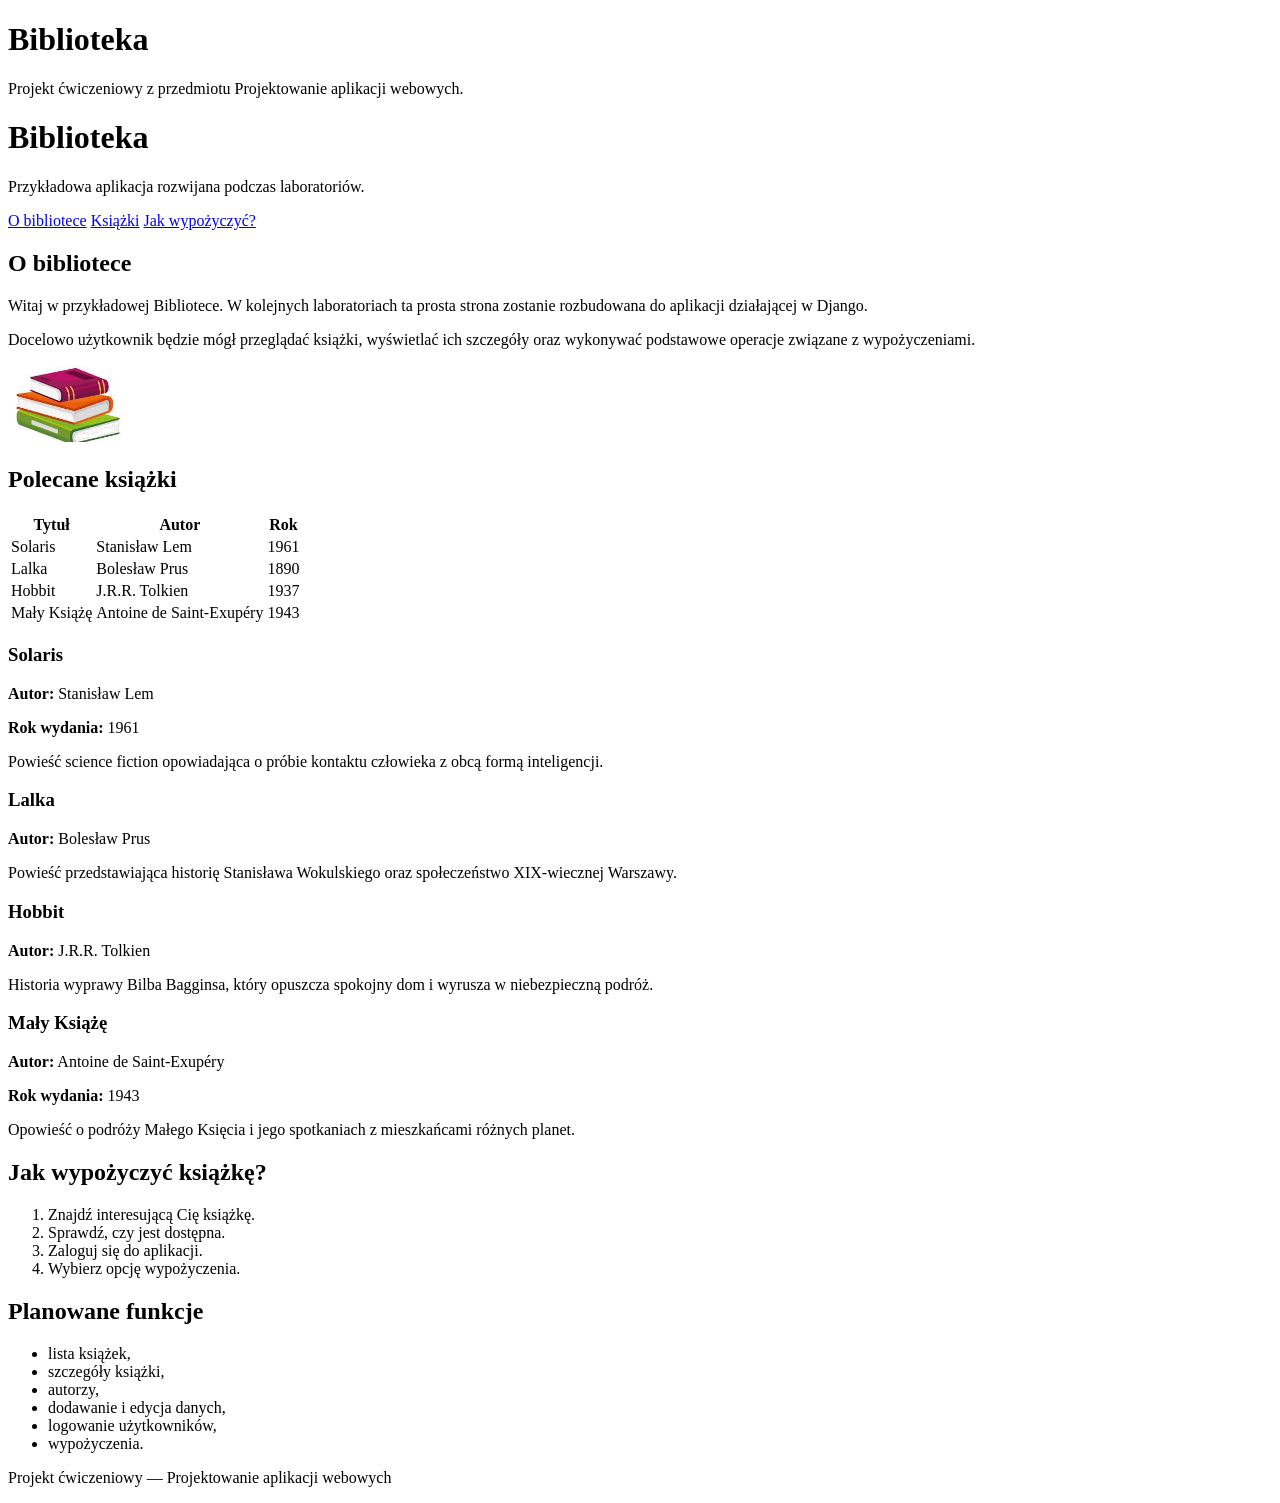
==== frontend/index.html @ 3de9b933 "strona internetowa biblioteki" ====
<!DOCTYPE html>
<html lang="pl">
<head>
    <meta charset="UTF-8">
    <meta name="viewport" content="width=device-width, initial-scale=1.0">
    <title>Biblioteka</title>
</head>
<body>

    <h1>Biblioteka</h1>

    <p>
        Projekt ćwiczeniowy z przedmiotu Projektowanie aplikacji webowych.
    </p>

</body>
</html>
<!DOCTYPE html>
<html lang="pl">
<head>
    <meta charset="UTF-8">
    <meta name="viewport" content="width=device-width, initial-scale=1.0">
    <title>Biblioteka</title>
</head>
<body>

    <header>
        <h1>Biblioteka</h1>

        <p>
            Przykładowa aplikacja rozwijana podczas laboratoriów.
        </p>

        <nav>
            <a href="#about">O bibliotece</a>
            <a href="#books">Książki</a>
            <a href="#rules">Jak wypożyczyć?</a>
        </nav>
    </header>

    <main>

        <section id="about">
            <h2>O bibliotece</h2>

            <p>
                Witaj w przykładowej Bibliotece.
                W kolejnych laboratoriach ta prosta strona zostanie
                rozbudowana do aplikacji działającej w Django.
            </p>

            <p>
                Docelowo użytkownik będzie mógł przeglądać książki,
                wyświetlać ich szczegóły oraz wykonywać podstawowe
                operacje związane z wypożyczeniami.
            </p>

            <img
                src="[data-uri]"
                alt="Ikona książki"
                width="120"
            >
        </section>

        <section id="books">
            <h2>Polecane książki</h2>

            <table>
                <thead>
                    <tr>
                        <th>Tytuł</th>
                        <th>Autor</th>
                        <th>Rok</th>
                    </tr>
                </thead>
                <tbody>
                    <tr>
                        <td>Solaris</td>
                        <td>Stanisław Lem</td>
                        <td>1961</td>
                    </tr>
                    <tr>
                        <td>Lalka</td>
                        <td>Bolesław Prus</td>
                        <td>1890</td>
                    </tr>
                    <tr>
                        <td>Hobbit</td>
                        <td>J.R.R. Tolkien</td>
                        <td>1937</td>
                    </tr>
                    <tr>
    <td>Mały Książę</td>
    <td>Antoine de Saint-Exupéry</td>
    <td>1943</td>
</tr>
                </tbody>
            </table>

            <article>
                <h3>Solaris</h3>

                <div class="book-info">
                    <p>
                        <strong>Autor:</strong> Stanisław Lem
                    </p>

                    <p>
                        <strong>Rok wydania:</strong> 1961
                    </p>
                </div>

                <p>
                    Powieść science fiction opowiadająca o próbie
                    kontaktu człowieka z obcą formą inteligencji.
                </p>
            </article>

            <article>
                <h3>Lalka</h3>

                <p>
                    <strong>Autor:</strong> Bolesław Prus
                </p>

                <p>
                    Powieść przedstawiająca historię Stanisława
                    Wokulskiego oraz społeczeństwo XIX-wiecznej Warszawy.
                </p>
            </article>

            <article>
                <h3>Hobbit</h3>

                <p>
                    <strong>Autor:</strong> J.R.R. Tolkien
                </p>

                <p>
                    Historia wyprawy Bilba Bagginsa, który opuszcza
                    spokojny dom i wyrusza w niebezpieczną podróż.
                </p>
            </article>
            <article>
                <h3>Mały Książę</h3>

                <div class="book-info">
                    <p>
                        <strong>Autor:</strong> Antoine de Saint-Exupéry
                    </p>

                    <p>
                        <strong>Rok wydania:</strong> 1943
                    </p>
                </div>

                <p>
                    Opowieść o podróży Małego Księcia i jego spotkaniach
                    z mieszkańcami różnych planet.
                </p>
            </article>
        </section>

        <section id="rules">
            <h2>Jak wypożyczyć książkę?</h2>

            <ol>
                <li>Znajdź interesującą Cię książkę.</li>
                <li>Sprawdź, czy jest dostępna.</li>
                <li>Zaloguj się do aplikacji.</li>
                <li>Wybierz opcję wypożyczenia.</li>
            </ol>
        </section>

        <section>
            <h2>Planowane funkcje</h2>

            <ul>
                <li>lista książek,</li>
                <li>szczegóły książki,</li>
                <li>autorzy,</li>
                <li>dodawanie i edycja danych,</li>
                <li>logowanie użytkowników,</li>
                <li>wypożyczenia.</li>
            </ul>
        </section>

    </main>

    <footer>
        <p>
            Projekt ćwiczeniowy — Projektowanie aplikacji webowych
        </p>
    </footer>

</body>
</html>
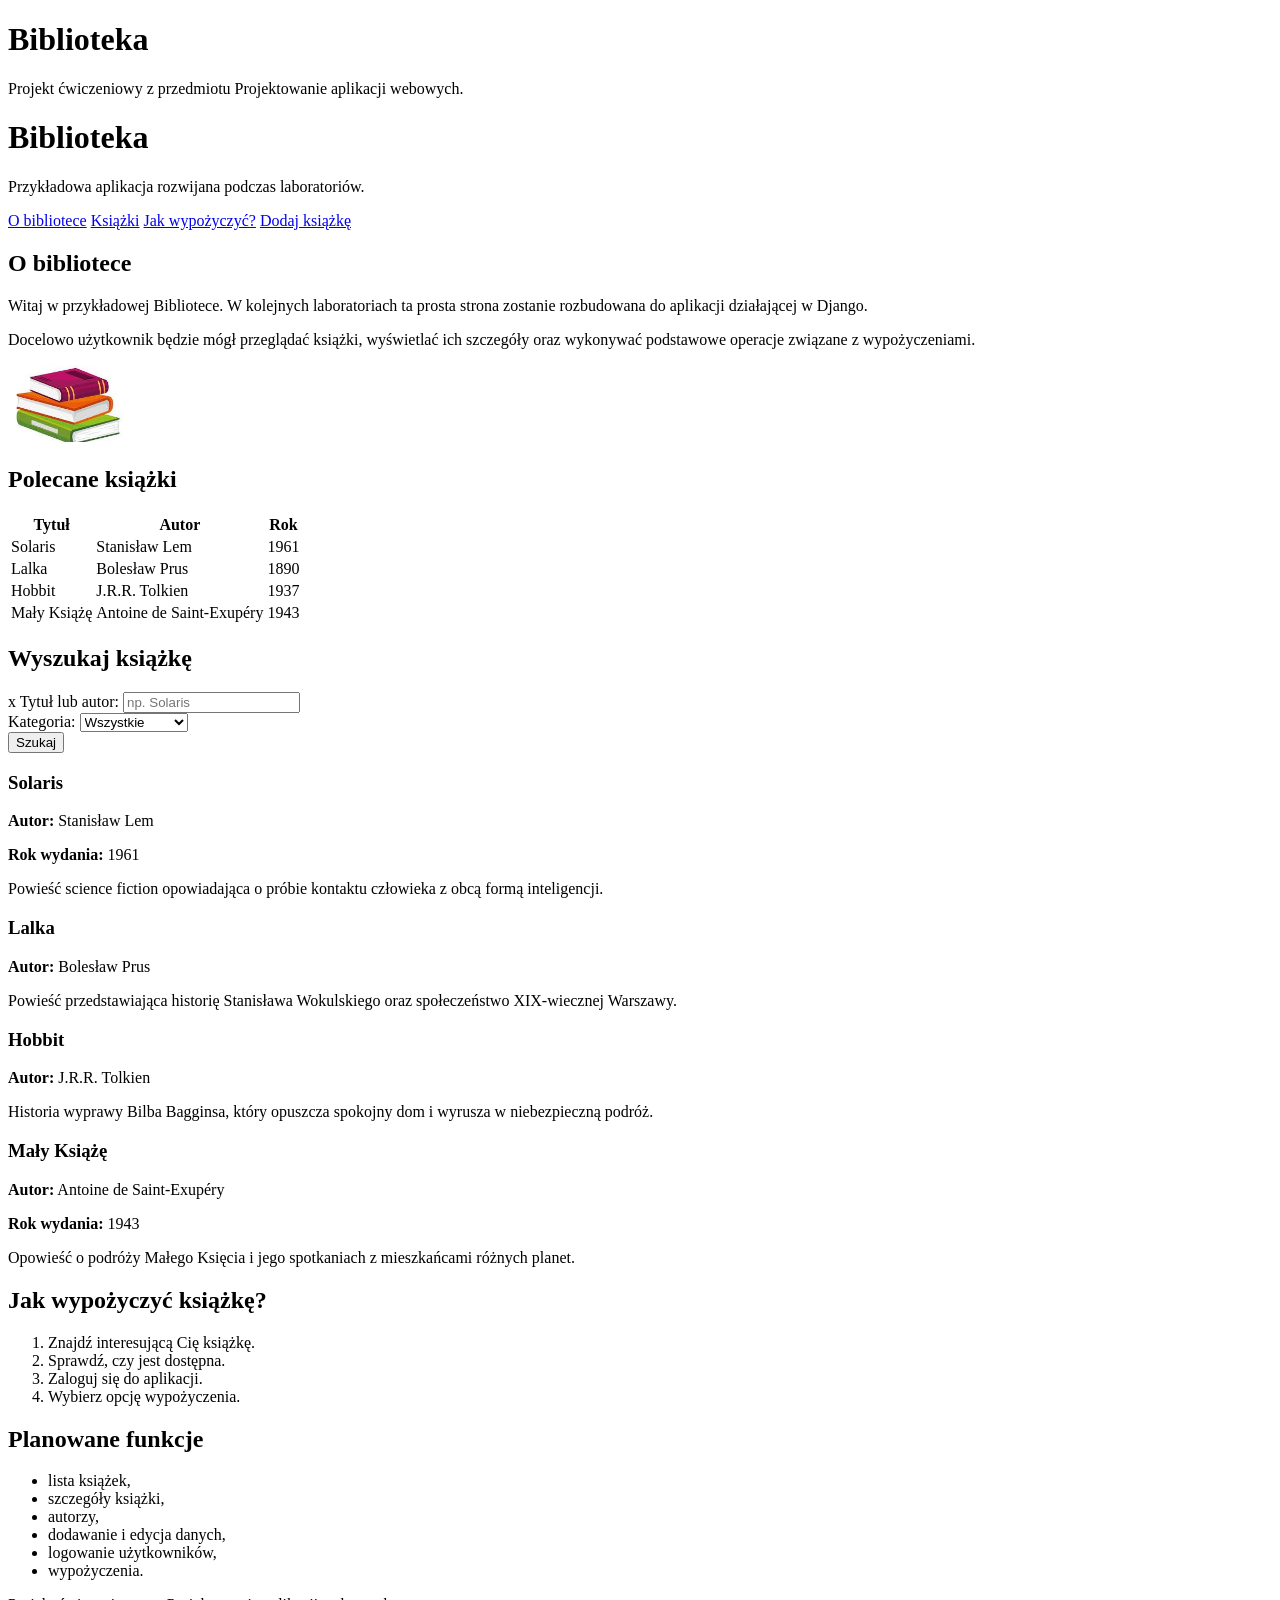
==== commit 12690e63: "dodano add_book.html, zmodyfikowano index.html" ====
--- a/frontend/index.html
+++ b/frontend/index.html
@@ -35,6 +35,9 @@
             <a href="#about">O bibliotece</a>
             <a href="#books">Książki</a>
             <a href="#rules">Jak wypożyczyć?</a>
+            <a href="add_book.html">
+    Dodaj książkę
+</a>
         </nav>
     </header>
 
@@ -96,7 +99,56 @@
 </tr>
                 </tbody>
             </table>
-
+            <section id="search">
+                <h2>Wyszukaj książkę</h2>
+            <form method="get">
+
+                <div>
+                    <label for="query">x
+                        Tytuł lub autor:
+                    </label>
+
+                    <input
+                        type="text"
+                        id="query"
+                        name="query"
+                        placeholder="np. Solaris"
+                    >
+                </div>
+
+                <div>
+                    <label for="search-category">
+                        Kategoria:
+                    </label>
+
+                    <select
+                        id="search-category"
+                        name="category"
+                    >
+                        <option value="">
+                            Wszystkie
+                        </option>
+
+                        <option value="fantasy">
+                            Fantasy
+                        </option>
+
+                        <option value="science-fiction">
+                            Science fiction
+                        </option>
+
+                        <option value="crime">
+                            Kryminał
+                        </option>
+                    </select>
+                </div>
+
+                <button type="submit">
+                    Szukaj
+                </button>
+
+            </form>
+            </section>
             <article>
                 <h3>Solaris</h3>
 
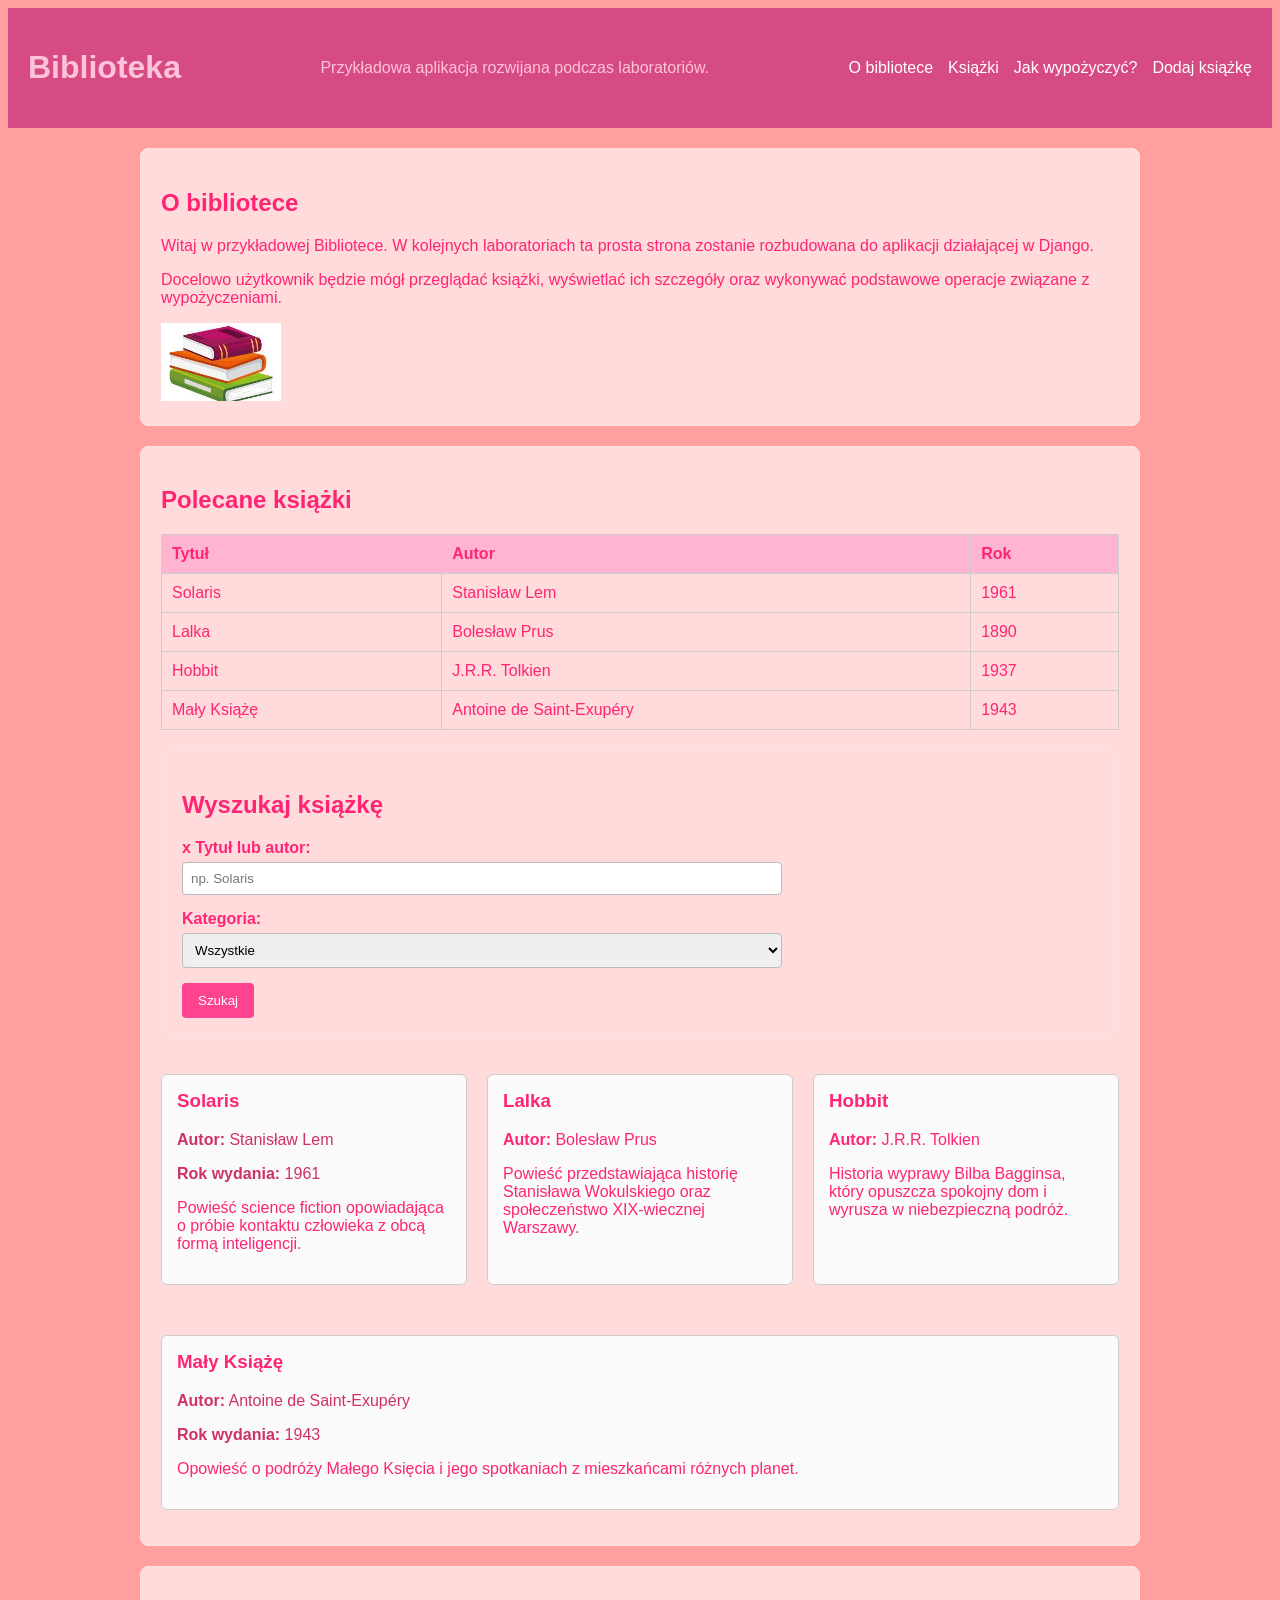
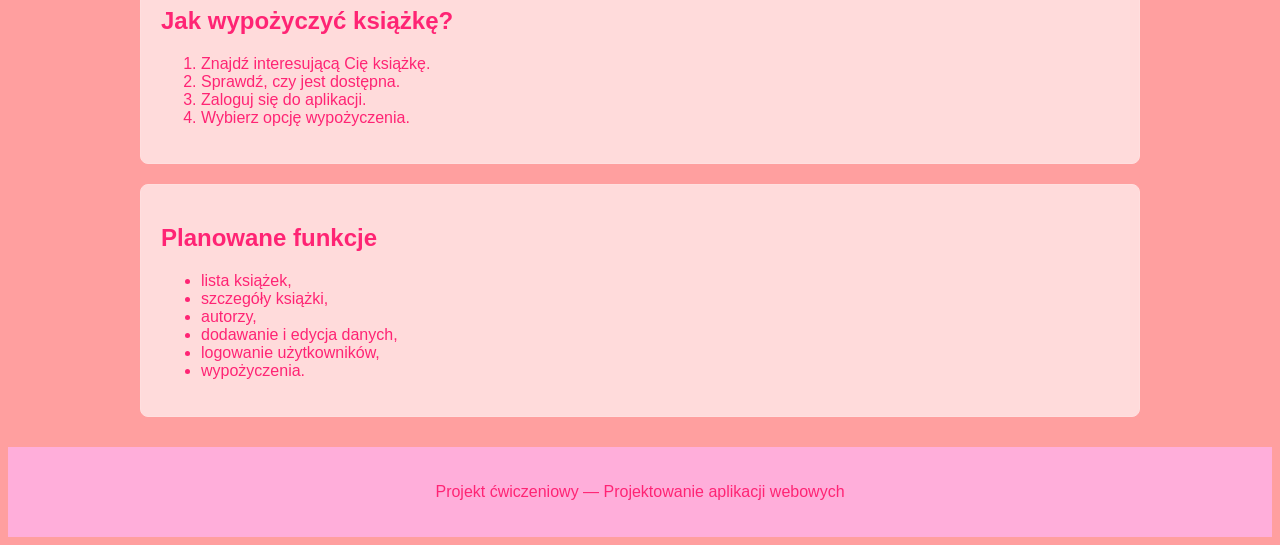
==== commit c402633c: "Dodanie układu Flexbox i podstaw responsywności" ====
--- a/frontend/index.html
+++ b/frontend/index.html
@@ -4,23 +4,7 @@
     <meta charset="UTF-8">
     <meta name="viewport" content="width=device-width, initial-scale=1.0">
     <title>Biblioteka</title>
-</head>
-<body>
-
-    <h1>Biblioteka</h1>
-
-    <p>
-        Projekt ćwiczeniowy z przedmiotu Projektowanie aplikacji webowych.
-    </p>
-
-</body>
-</html>
-<!DOCTYPE html>
-<html lang="pl">
-<head>
-    <meta charset="UTF-8">
-    <meta name="viewport" content="width=device-width, initial-scale=1.0">
-    <title>Biblioteka</title>
+    <link rel="stylesheet" href="css/styles.css">
 </head>
 <body>
 
@@ -99,6 +83,7 @@
 </tr>
                 </tbody>
             </table>
+        
             <section id="search">
                 <h2>Wyszukaj książkę</h2>
             <form method="get">
@@ -115,7 +100,6 @@
                         placeholder="np. Solaris"
                     >
                 </div>
-
                 <div>
                     <label for="search-category">
                         Kategoria:
@@ -149,7 +133,8 @@
 
             </form>
             </section>
-            <article>
+            <div class="book-list">
+            <article class="book-card">
                 <h3>Solaris</h3>
 
                 <div class="book-info">
@@ -168,7 +153,7 @@
                 </p>
             </article>
 
-            <article>
+            <article class="book-card">
                 <h3>Lalka</h3>
 
                 <p>
@@ -181,7 +166,7 @@
                 </p>
             </article>
 
-            <article>
+            <article class="book-card">
                 <h3>Hobbit</h3>
 
                 <p>
@@ -193,7 +178,7 @@
                     spokojny dom i wyrusza w niebezpieczną podróż.
                 </p>
             </article>
-            <article>
+            <article class="book-card">
                 <h3>Mały Książę</h3>
 
                 <div class="book-info">
@@ -211,6 +196,7 @@
                     z mieszkańcami różnych planet.
                 </p>
             </article>
+        </div>
         </section>
 
         <section id="rules">
--- a/frontend/css/styles.css
+++ b/frontend/css/styles.css
@@ -0,0 +1,198 @@
+body {
+    background-color: #ff9f9f;
+    color: #ff2474;
+
+    font-family: Arial, Helvetica, sans-serif;
+}
+main {
+    width: 90%;
+    max-width: 1000px;
+
+    margin: 0 auto;
+}
+section {
+    background-color: rgb(255, 216, 236);
+
+    margin: 20px 0;
+    padding: 20px;
+
+    border: 1px solid #dddddd;
+}
+section {
+    background-color: rgb(255, 219, 219);
+
+    margin: 20px 0;
+    padding: 20px;
+
+    border: 1px solid #ffdfdf;
+    border-radius: 8px;
+}
+header {
+    display: flex;
+
+    justify-content: space-between;
+    align-items: center;
+
+    gap: 20px;
+
+    background-color: #d74b85;
+    color: rgb(255, 195, 217);
+
+    padding: 20px;
+}
+nav {
+    display: flex;
+    gap: 15px;
+}
+nav a {
+    color: white;
+    text-decoration: none;
+}
+nav a:hover {
+    text-decoration: underline;
+}
+.book-card {
+    border: 1px solid #cccccc;
+    border-radius: 6px;
+
+    padding: 15px;
+    margin: 15px 0;
+
+    background-color: #fafafa;
+}
+.book-card h3 {
+    margin-top: 0;
+}
+.book-info {
+    color: #ce3067;
+}
+table {
+    width: 100%;
+    border-collapse: collapse;
+
+    margin: 20px 0;
+}
+th,
+td {
+    border: 1px solid #cccccc;
+    padding: 10px;
+    text-align: left;
+}
+th {
+    background-color: #ffb4d2;
+}
+form {
+    max-width: 600px;
+}
+form div {
+    margin-bottom: 15px;
+}
+label {
+    display: block;
+    margin-bottom: 5px;
+
+    font-weight: bold;
+}
+input,
+select,
+textarea {
+    width: 100%;
+
+    padding: 8px;
+
+    border: 1px solid #bbbbbb;
+    border-radius: 4px;
+
+    box-sizing: border-box;
+}
+input[type="text"],
+input[type="email"],
+input[type="password"],
+input[type="number"],
+input[type="date"],
+select,
+textarea {
+    width: 100%;
+
+    padding: 8px;
+
+    border: 1px solid #bbbbbb;
+    border-radius: 4px;
+
+    box-sizing: border-box;
+}
+button {
+    background-color: #ff448f;
+    color: white;
+
+    border: none;
+    border-radius: 4px;
+
+    padding: 10px 16px;
+
+    cursor: pointer;
+}
+button:hover {
+    background-color: #ff4596;
+}
+footer {
+    margin-top: 30px;
+    padding: 20px;
+
+    text-align: center;
+
+    background-color: #ffaeda;
+}
+@media (max-width: 700px) {
+
+    header {
+        flex-direction: column;
+        align-items: flex-start;
+    }
+
+    nav {
+        flex-direction: column;
+    }
+
+    .search-form {
+        flex-direction: column;
+        align-items: stretch;
+    }
+
+    main {
+        width: 95%;
+    }
+
+}
+.book-list {
+    display: flex;
+
+    gap: 20px;
+    flex-wrap: wrap;
+}
+.book-card {
+    flex: 1 1 250px;
+
+    border: 1px solid #cccccc;
+    border-radius: 6px;
+
+    padding: 15px;
+
+    background-color: #fafafa;
+}
+.search-form {
+    display: flex;
+
+    gap: 15px;
+
+    align-items: end;
+
+    max-width: none;
+}
+.search-form div {
+    flex: 1;
+    margin-bottom: 0;
+}
+.search-form button {
+    flex: 0 0 auto;
+}
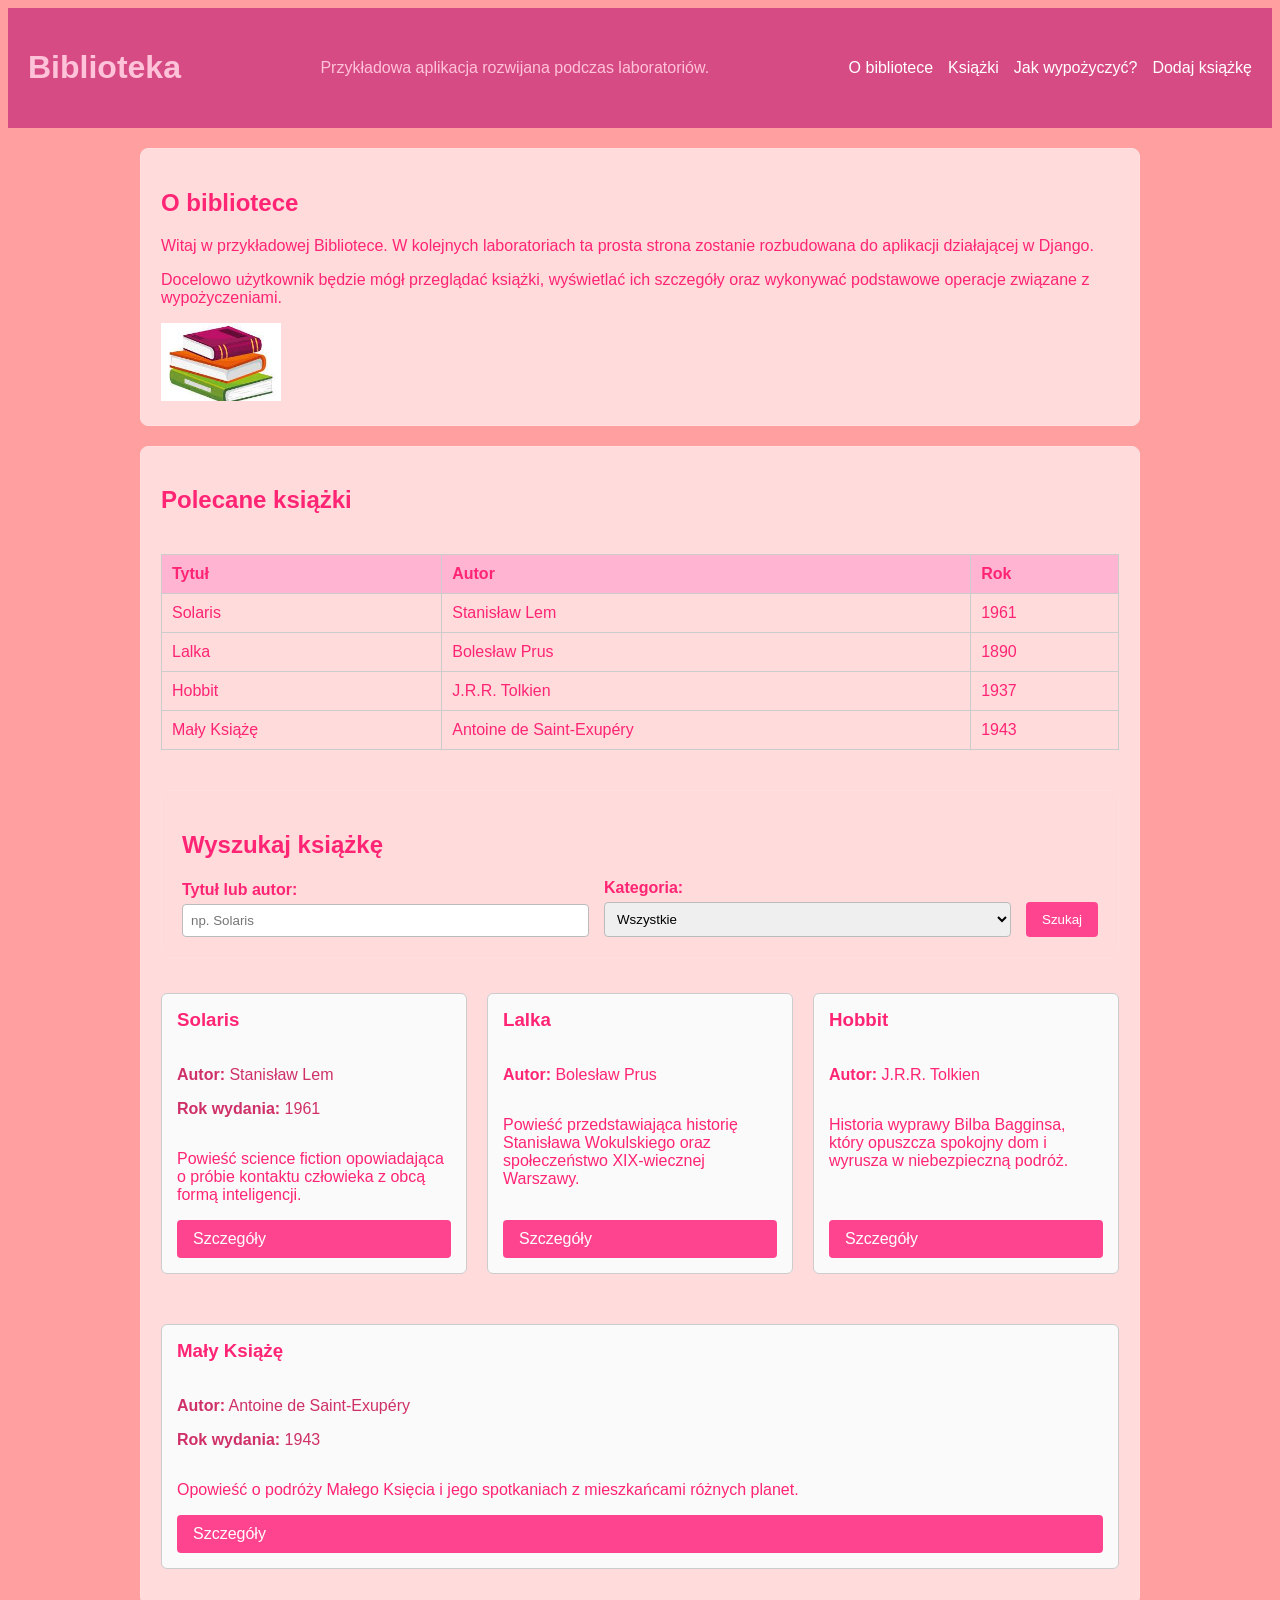
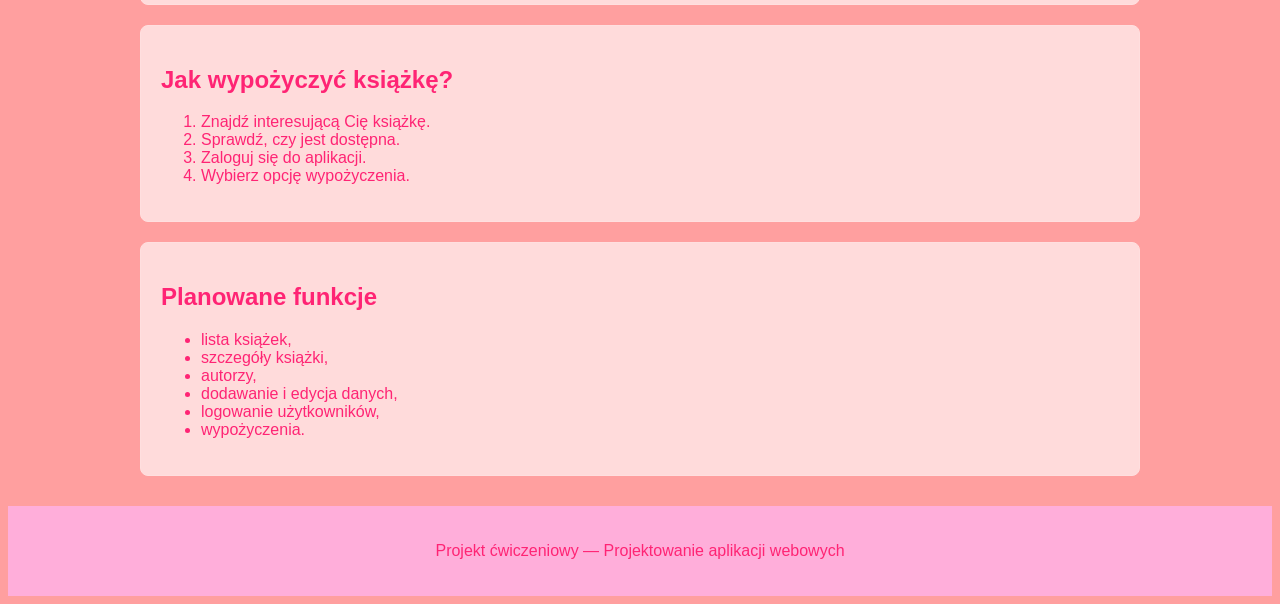
==== commit a30bd57d: "zmiany w css styles.css i index.html, dodanie przy cisku szczegóły do każdej książki w sekcji "Nowoś" ====
--- a/frontend/index.html
+++ b/frontend/index.html
@@ -51,7 +51,7 @@
 
         <section id="books">
             <h2>Polecane książki</h2>
-
+            <div class="table-container">
             <table>
                 <thead>
                     <tr>
@@ -81,15 +81,15 @@
     <td>Antoine de Saint-Exupéry</td>
     <td>1943</td>
 </tr>
-                </tbody>
+            </tbody>
             </table>
-        
-            <section id="search">
-                <h2>Wyszukaj książkę</h2>
-            <form method="get">
+            </div>
+        <section id="search">
+        <h2>Wyszukaj książkę</h2>
+        <form class="search-form" method="get">
 
                 <div>
-                    <label for="query">x
+                    <label for="query">
                         Tytuł lub autor:
                     </label>
 
@@ -151,6 +151,9 @@
                     Powieść science fiction opowiadająca o próbie
                     kontaktu człowieka z obcą formą inteligencji.
                 </p>
+                <a class="button-link" href="#">
+                    Szczegóły
+                </a>
             </article>
 
             <article class="book-card">
@@ -164,6 +167,9 @@
                     Powieść przedstawiająca historię Stanisława
                     Wokulskiego oraz społeczeństwo XIX-wiecznej Warszawy.
                 </p>
+                <a class="button-link" href="#">
+                    Szczegóły
+                </a>
             </article>
 
             <article class="book-card">
@@ -177,6 +183,9 @@
                     Historia wyprawy Bilba Bagginsa, który opuszcza
                     spokojny dom i wyrusza w niebezpieczną podróż.
                 </p>
+                <a class="button-link" href="#">
+                    Szczegóły
+                </a>
             </article>
             <article class="book-card">
                 <h3>Mały Książę</h3>
@@ -195,6 +204,9 @@
                     Opowieść o podróży Małego Księcia i jego spotkaniach
                     z mieszkańcami różnych planet.
                 </p>
+                <a class="button-link" href="#">
+                    Szczegóły
+                </a>
             </article>
         </div>
         </section>
--- a/frontend/css/styles.css
+++ b/frontend/css/styles.css
@@ -71,6 +71,9 @@
     border-collapse: collapse;
 
     margin: 20px 0;
+}
+.table-container {
+    overflow-x: auto;
 }
 th,
 td {
@@ -121,7 +124,11 @@
 
     box-sizing: border-box;
 }
-button {
+
+button,
+.button-link {
+    display: inline-block;
+
     background-color: #ff448f;
     color: white;
 
@@ -130,9 +137,13 @@
 
     padding: 10px 16px;
 
+    text-decoration: none;
+
     cursor: pointer;
 }
-button:hover {
+
+button:hover,
+.button-link:hover {
     background-color: #ff4596;
 }
 footer {
@@ -172,13 +183,17 @@
 }
 .book-card {
     flex: 1 1 250px;
-
+    display: flex;
+    flex-direction: column;
     border: 1px solid #cccccc;
     border-radius: 6px;
 
     padding: 15px;
 
     background-color: #fafafa;
+}
+.book-card .button-link {
+    margin-top: auto;
 }
 .search-form {
     display: flex;
